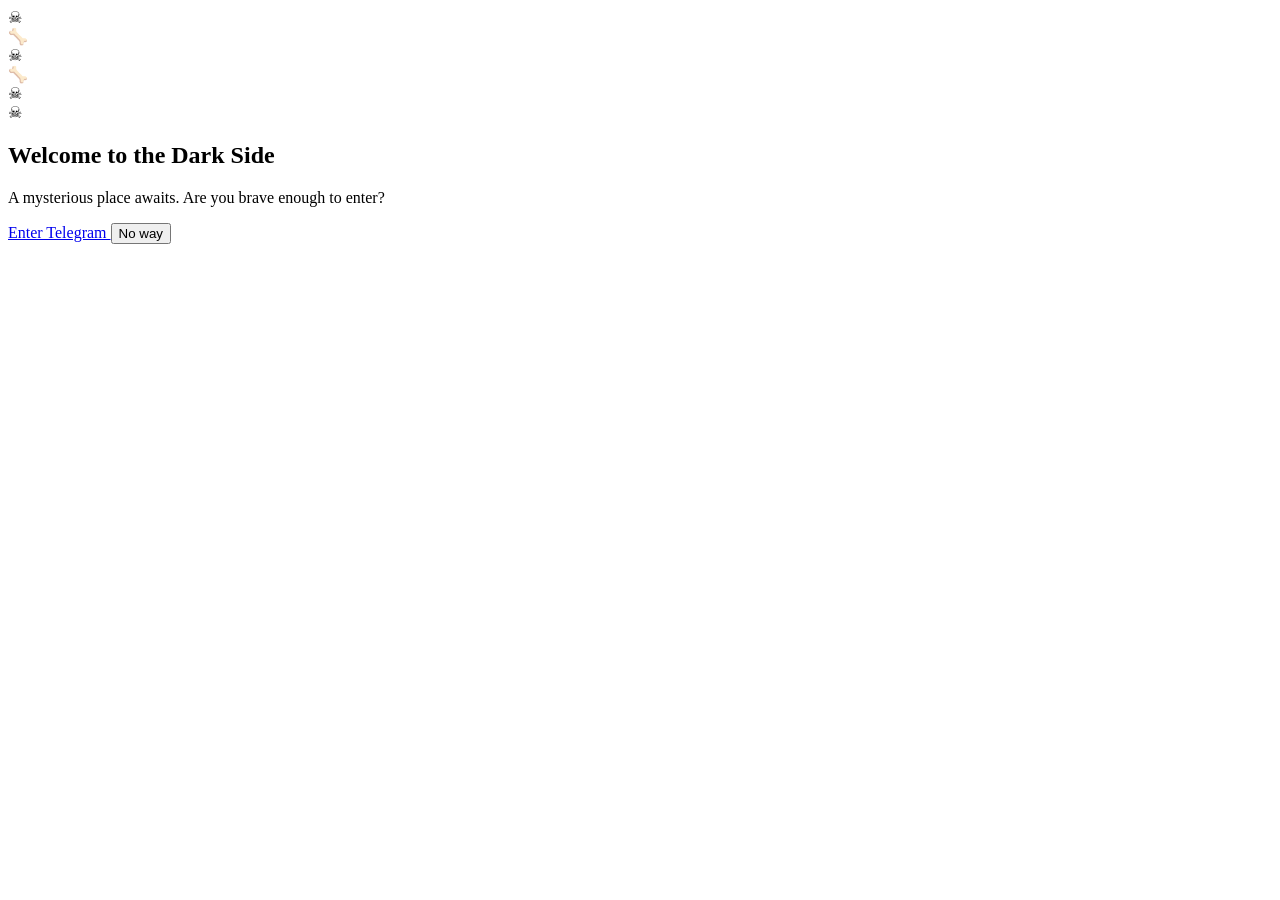
==== index.html @ bb79885f "Create index.html" ====
<!DOCTYPE html>
<html lang="en">
<head>
    <meta charset="UTF-8">
    <meta name="viewport" content="width=device-width, initial-scale=1.0">
    <title>Dark Invitation</title>
    <link rel="stylesheet" href="style.css">
</head>

<body>

<div class="particles">
    <div>☠</div>
    <div>🦴</div>
    <div>☠</div>
    <div>🦴</div>
    <div>☠</div>
</div>


<main class="container">

    <section class="glass-card">

        <div class="icon">☠</div>

        <h1>Welcome to the Dark Side</h1>

        <p>
            A mysterious place awaits.
            Are you brave enough to enter?
        </p>


        <div class="buttons">

            <a 
            class="main-btn"
            href="https://t.me/YOUR_USERNAME"
            target="_blank">
                Enter Telegram
            </a>


            <button id="escapeBtn">
                No way
            </button>

        </div>

    </section>

</main>


<script src="script.js"></script>

</body>
</html>
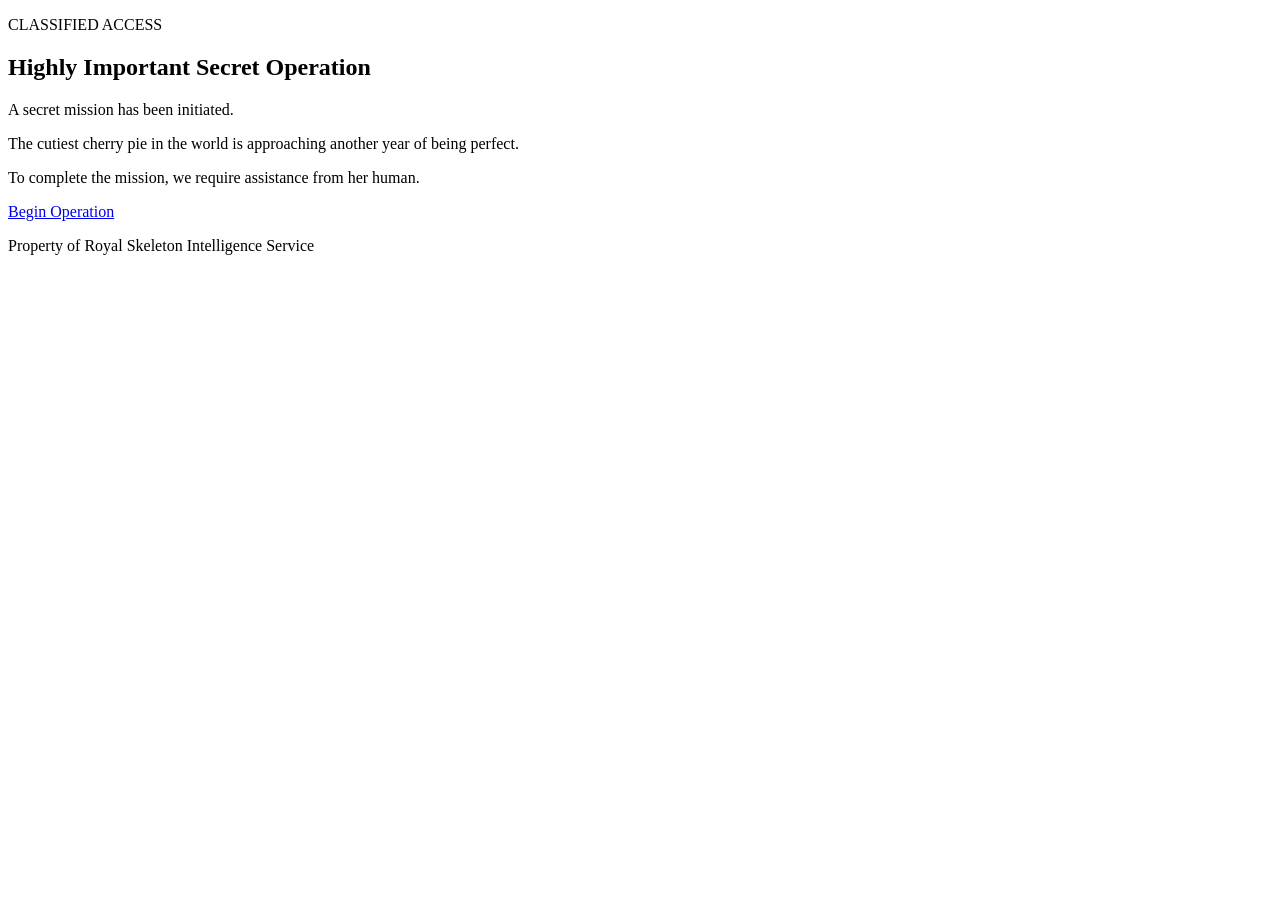
==== commit ecc222bc: "Update index.html" ====
--- a/index.html
+++ b/index.html
@@ -1,59 +1,48 @@
 <!DOCTYPE html>
 <html lang="en">
 <head>
-    <meta charset="UTF-8">
-    <meta name="viewport" content="width=device-width, initial-scale=1.0">
-    <title>Dark Invitation</title>
-    <link rel="stylesheet" href="style.css">
+  <meta charset="UTF-8" />
+  <meta name="viewport" content="width=device-width, initial-scale=1.0" />
+  <title>Classified Mission</title>
+  <link rel="stylesheet" href="intro.css" />
 </head>
+<body class="intro-page">
 
-<body>
-
-<div class="particles">
-    <div>☠</div>
-    <div>🦴</div>
-    <div>☠</div>
-    <div>🦴</div>
-    <div>☠</div>
-</div>
-
-
-<main class="container">
-
-    <section class="glass-card">
-
-        <div class="icon">☠</div>
-
-        <h1>Welcome to the Dark Side</h1>
+  <main class="intro-screen">
+    <section class="mission-card">
+      <div class="intro-content">
+ 
+        <p class="intro-label">
+          CLASSIFIED ACCESS
+        </p>
+ 
+        <h1>
+          Highly Important Secret Operation
+        </h1>
 
         <p>
-            A mysterious place awaits.
-            Are you brave enough to enter?
+          A secret mission has been initiated.
         </p>
 
+        <p>
+          The cutiest cherry pie in the world is approaching another year of being perfect.
+        </p>
+        <p>
+          To complete the mission, we require assistance from her human.
+        </p>
+      
+        <a href="main.html" id="startMission" class="button">
+          Begin Operation
+        </a>
+ 
+        <p class="tiny-secret">
+          Property of Royal Skeleton Intelligence Service
+        </p>
 
-        <div class="buttons">
+      </div>
+    </section>  
+  </main>
 
-            <a 
-            class="main-btn"
-            href="https://t.me/YOUR_USERNAME"
-            target="_blank">
-                Enter Telegram
-            </a>
-
-
-            <button id="escapeBtn">
-                No way
-            </button>
-
-        </div>
-
-    </section>
-
-</main>
-
-
-<script src="script.js"></script>
-
+  <script src="intro.js"></script>
 </body>
 </html>
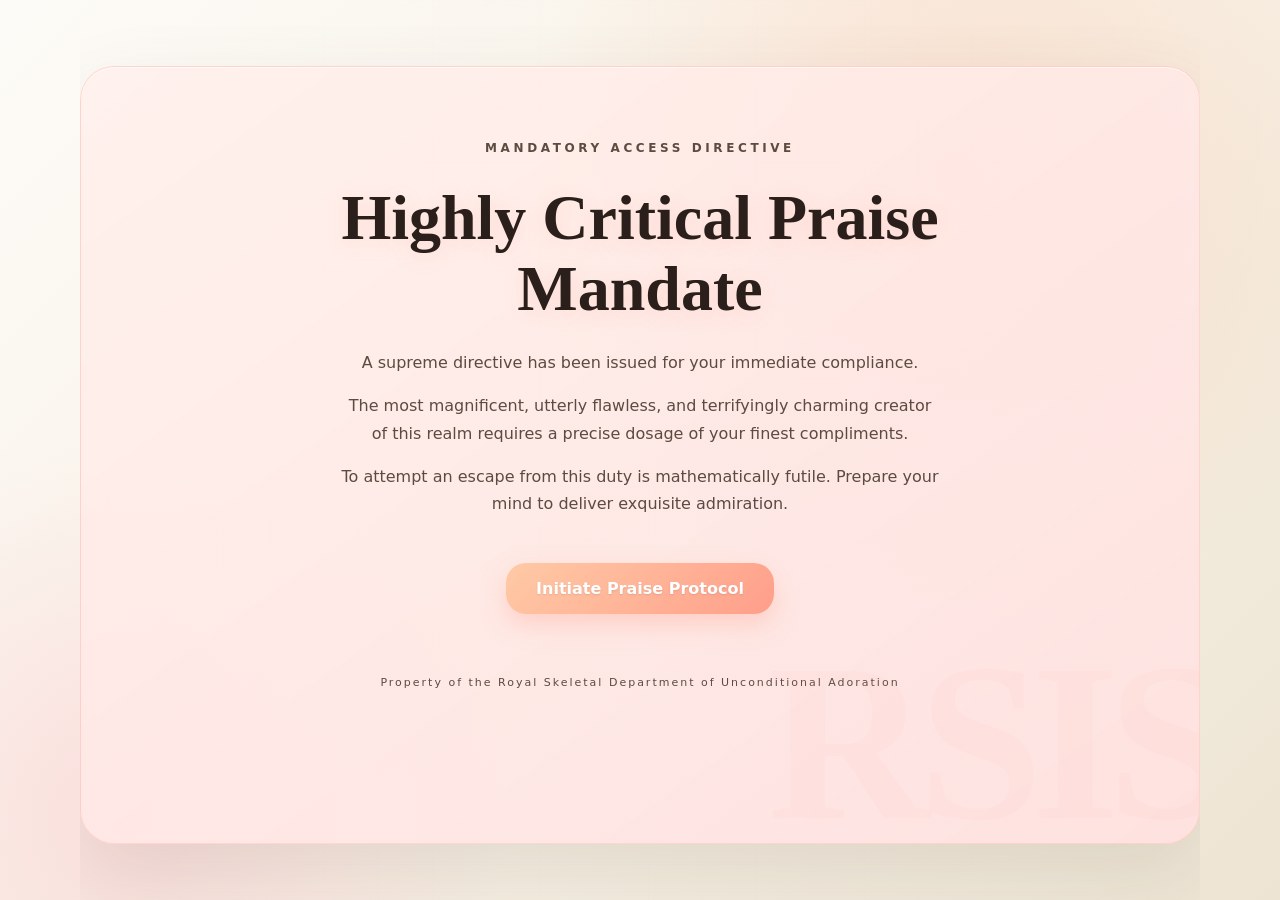
==== commit 4756abd5: "Update index.html" ====
--- a/index.html
+++ b/index.html
@@ -3,7 +3,7 @@
 <head>
   <meta charset="UTF-8" />
   <meta name="viewport" content="width=device-width, initial-scale=1.0" />
-  <title>Classified Mission</title>
+  <title>Directive: Immediate Adoration Required</title>
   <link rel="stylesheet" href="intro.css" />
 </head>
 <body class="intro-page">
@@ -13,30 +13,30 @@
       <div class="intro-content">
  
         <p class="intro-label">
-          CLASSIFIED ACCESS
+          MANDATORY ACCESS DIRECTIVE
         </p>
  
         <h1>
-          Highly Important Secret Operation
+          Highly Critical Praise Mandate
         </h1>
 
         <p>
-          A secret mission has been initiated.
+          A supreme directive has been issued for your immediate compliance.
         </p>
 
         <p>
-          The cutiest cherry pie in the world is approaching another year of being perfect.
+          The most magnificent, utterly flawless, and terrifyingly charming creator of this realm requires a precise dosage of your finest compliments.
         </p>
         <p>
-          To complete the mission, we require assistance from her human.
+          To attempt an escape from this duty is mathematically futile. Prepare your mind to deliver exquisite admiration.
         </p>
       
         <a href="main.html" id="startMission" class="button">
-          Begin Operation
+          Initiate Praise Protocol
         </a>
  
         <p class="tiny-secret">
-          Property of Royal Skeleton Intelligence Service
+          Property of the Royal Skeletal Department of Unconditional Adoration
         </p>
 
       </div>
--- a/intro.css
+++ b/intro.css
@@ -0,0 +1,162 @@
+body {
+  margin: 0;
+  /* Мягкий фон цвета топлёного молока с нежными персиково-розовыми свечениями */
+  background:
+    radial-gradient(circle at 75% 20%, rgba(255, 180, 150, 0.3), transparent 28rem),
+    radial-gradient(circle at 10% 90%, rgba(255, 160, 180, 0.25), transparent 24rem),
+    linear-gradient(135deg, #fdfbf7 0%, #f7f1e5 55%, #ede4d3 100%);
+  color: #3d312a; /* Темный кофейный контрастный цвет */
+  font-family: system-ui, sans-serif;
+}
+
+body::before {
+  content: "";
+  position: fixed;
+  inset: 0;
+  pointer-events: none;
+  background-image: linear-gradient(rgba(0,0,0,0.015) 1px, transparent 1px), linear-gradient(90deg, rgba(0,0,0,0.015) 1px, transparent 1px);
+  background-size: 54px 54px;
+  mask-image: radial-gradient(circle at center, black 0%, transparent 78%);
+}
+
+.intro-screen {
+  width: min(1120px, calc(100% - 32px));
+  height: 100vh;
+  margin: 0 auto;
+  padding: 34px 0 24px;
+  box-sizing: border-box;
+  overflow: hidden;
+  display: flex;
+  justify-content: center;
+  align-items: center;
+  text-align: center;
+}
+ 
+.intro-content {
+  width: min(600px, 90%);
+  transform: translateY(-40px);
+}
+
+.intro-label {
+  font-size: 0.75rem;
+  letter-spacing: 0.3em;
+  text-transform: uppercase;
+  color: #c07a68;
+  font-weight: 700;
+  margin-bottom: 25px;
+}
+
+.intro-content h1 {
+  margin: 0 0 25px;
+  font-family: Georgia, "Times New Roman", serif;
+  font-size: clamp(2rem, 5vw, 4rem);
+  line-height: 1.1;
+  color: #2a1f1a;
+  text-shadow: 0 4px 20px rgba(255, 150, 130, 0.2);
+}
+
+.intro-content p {
+  line-height: 1.7;
+  color: #5c4b41;
+}
+
+.tiny-secret {
+  margin-top: 60px;
+  font-size: 11px;
+  color: #a39085;
+  letter-spacing: 2px;
+}
+
+.button {
+  display: inline-block;
+  margin-top: 30px;
+  padding: 16px 30px;
+  border-radius: 20px;
+  /* Нежно-персиковый весенний градиент */
+  background: linear-gradient(135deg, #ffcaa6, #ff9e8a);
+  color: #ffffff;
+  text-decoration: none;
+  font-weight: 700;
+  text-shadow: 0 1px 2px rgba(0,0,0,0.1);
+  box-shadow: 0 10px 25px rgba(255, 158, 138, 0.35);
+  transition: transform 220ms ease, box-shadow 220ms ease;
+}
+
+.button:hover {
+  transform: translateY(-3px);
+  box-shadow: 0 15px 32px rgba(255, 158, 138, 0.5);
+}
+
+.mission-card {
+  width: 100%;
+  height: 80%;
+  display: flex;
+  align-items: center;
+  justify-content: center;
+  position: relative;
+  overflow: hidden;
+  border: 1px solid rgba(255, 158, 138, 0.3);
+  border-radius: 34px;
+  /* Мягкий розово-персиковый фон с эффектом стекла */
+  background: linear-gradient(145deg, rgba(255, 240, 235, 0.85), rgba(255, 225, 225, 0.9));
+  box-shadow: 0 30px 80px rgba(92, 75, 65, 0.12), inset 0 1px 0 rgba(255, 255, 255, 0.6);
+  padding: clamp(24px, 4vw, 54px);
+}
+
+.mission-card::after {
+  content: "RSIS";
+  position: absolute;
+  right: -22px;
+  bottom: -28px;
+  color: rgba(255, 158, 138, 0.05);
+  font-family: Georgia, "Times New Roman", serif;
+  font-size: clamp(6rem, 18vw, 14rem);
+  font-weight: 700;
+  letter-spacing: -0.05em;
+}
+
+/* Адаптивность */
+@media (max-width: 1024px) {
+  body {
+    background:
+      radial-gradient(circle at 50% 15%, rgba(255, 180, 150, 0.25), transparent 60%), 
+      radial-gradient(circle at 10% 85%, rgba(255, 160, 180, 0.2), transparent 50%),  
+      linear-gradient(135deg, #fdfbf7 0%, #f7f1e5 55%, #ede4d3 100%) !important;
+  }
+  
+  .intro-screen {
+    width: 100% !important;
+    height: auto !important;
+    overflow: visible !important;
+    padding: 40px 16px !important;
+    display: flex !important;
+    flex-direction: column !important;
+  }
+
+  .mission-card {
+    width: 90% !important; 
+    max-width: 640px !important;
+    height: auto !important;
+    padding: clamp(30px, 6vw, 46px) 20px !important;
+    margin: 0 auto !important;
+  }
+
+  .mission-card::after {
+    font-size: clamp(6rem, 16vw, 9rem) !important; 
+    right: -10px !important; 
+    bottom: -15px !important;
+  }
+  
+  .intro-content {
+    transform: translateY(0) !important;
+    width: 100% !important;
+  }
+}
+
+@media (max-height: 780px) and (min-width: 1025px) {
+  .intro-content { transform: translateY(0) !important; }
+  .intro-content h1 { font-size: clamp(1.8rem, 4vw, 2.8rem) !important; margin-bottom: 12px !important; }
+  .intro-label { margin-bottom: 12px !important; }
+  .button { margin-top: 15px !important; padding: 12px 26px !important; }
+  .tiny-secret { margin-top: 20px !important; }
+}
